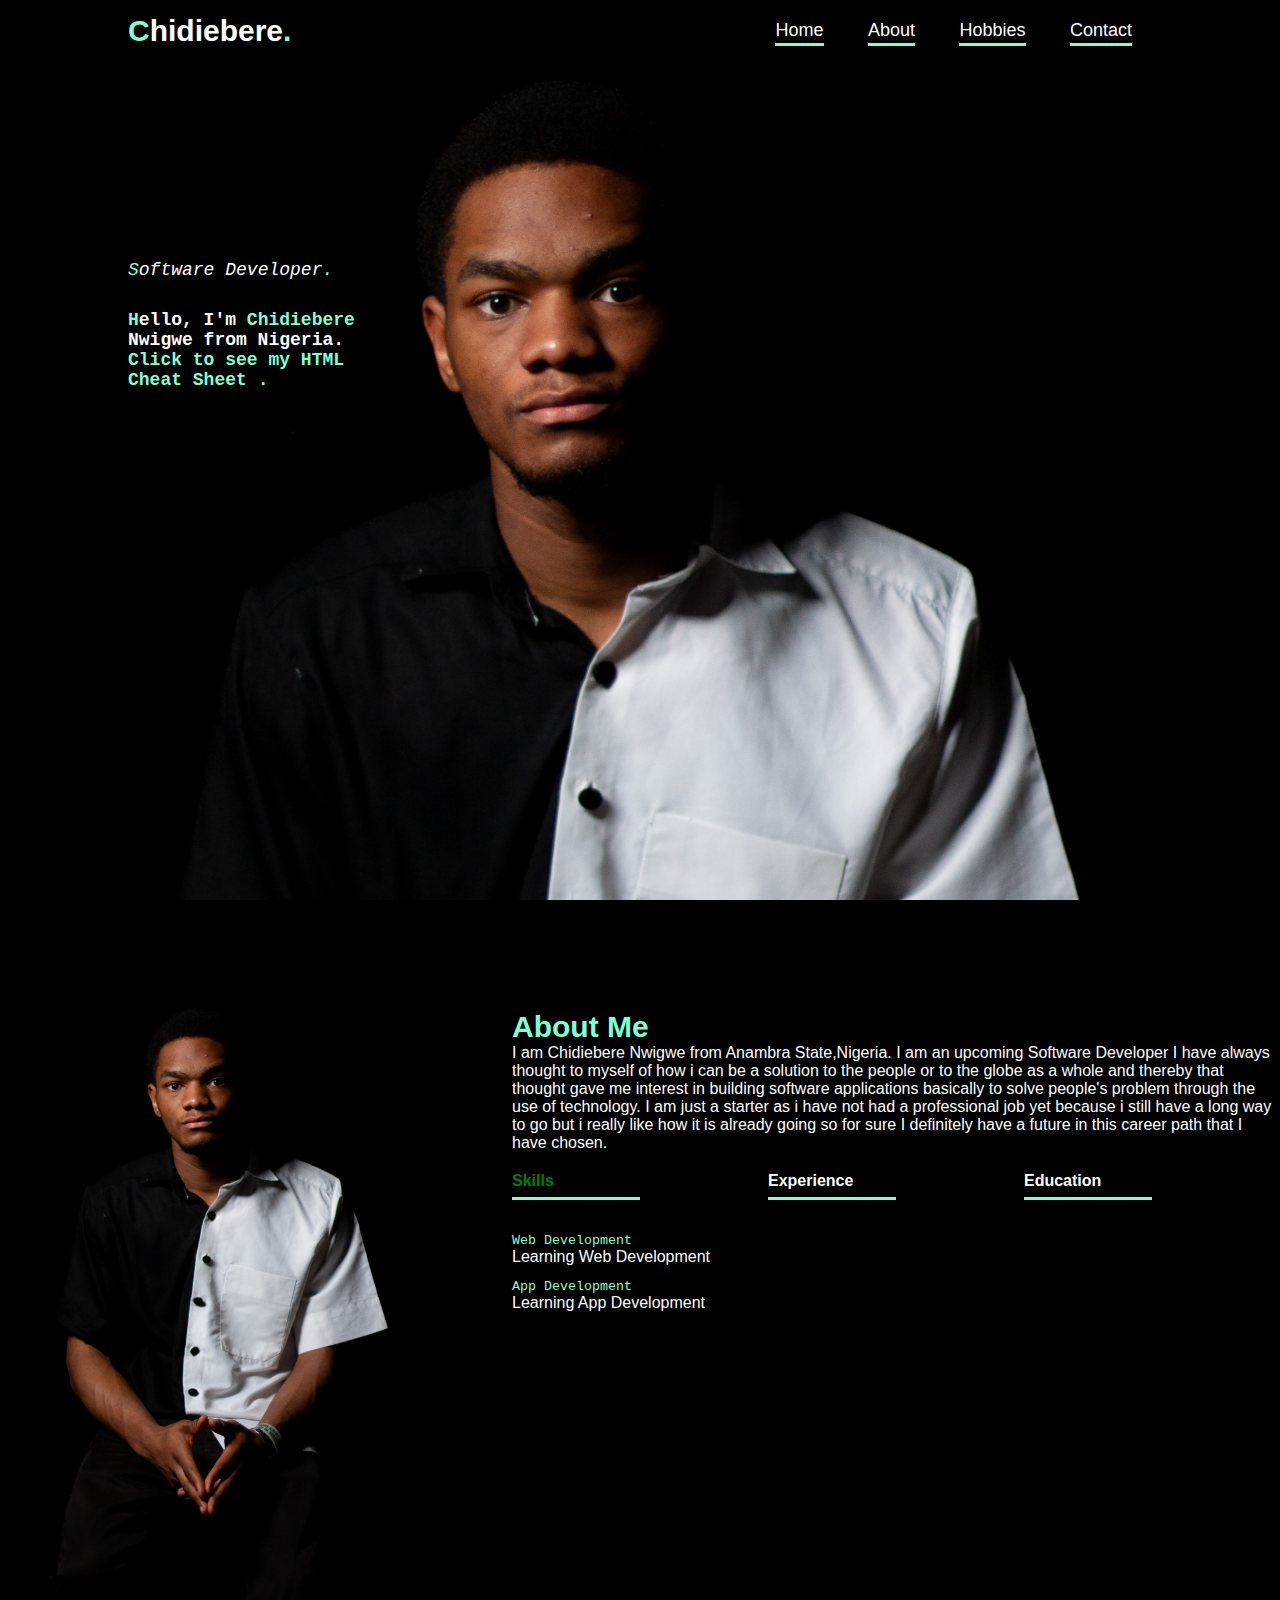
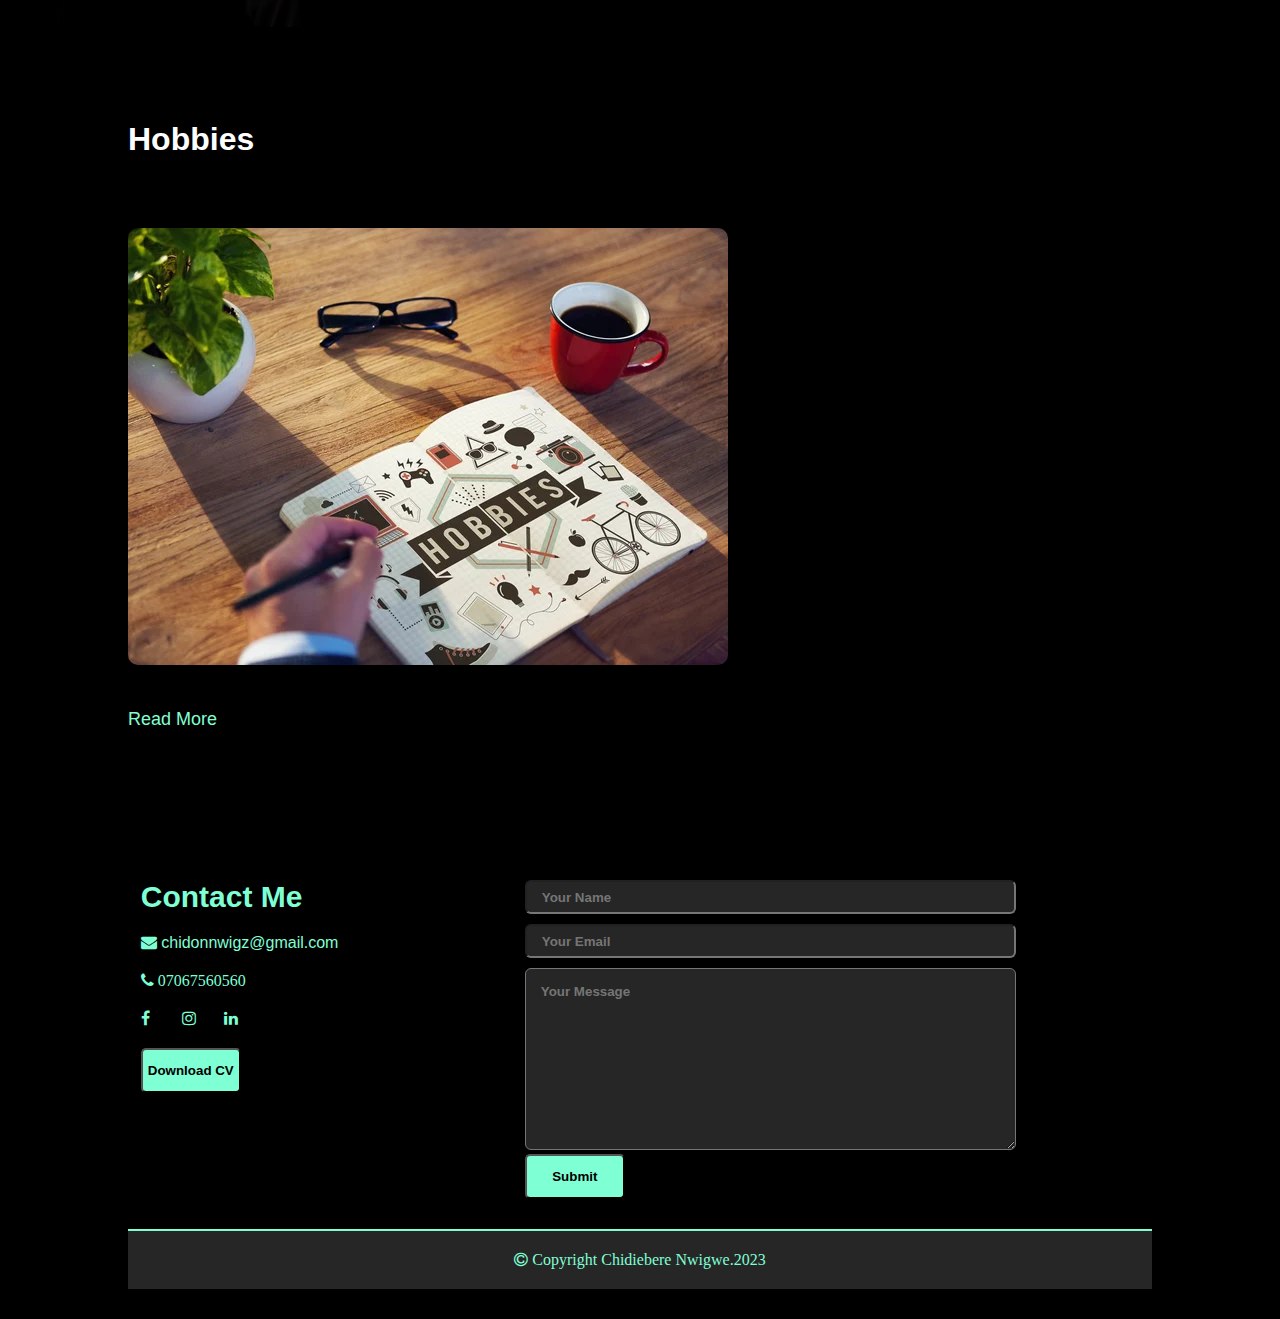
==== index.html @ 2ec75202 "first commit" ====
<!DOCTYPE html>
<html lang="en">
<head>
    <meta charset="UTF-8">
    <meta name="viewport" content="width=device-width, initial-scale=1.0">
    <title>Chidiebere Resume</title>
    <link rel="stylesheet" href="styles.css">
    <link rel="stylesheet" href="https://cdnjs.cloudflare.com/ajax/libs/font-awesome/4.7.0/css/font-awesome.min.css">
</head>
<body>
    <header id="header">
       
        <div class="nav">
            <nav>
                <h1>Chidiebere</h1>
                <ul>
                <li><a href="#header">Home</a></li>
               <li><a href="#about">About</a></li>
               <li><a href="#hobbies">Hobbies</a></li>
               <li class="navcon"><a href="#contact">Contact</a></li>
                </ul>
            </nav>
        </div>
       
    </header>
   <p>Software Developer</p>
   <h2 class="firsth2">Hello, I'm <span title="Chidiebere Nwigwe">Chidiebere</span> 
    <br>Nwigwe from Nigeria.
    <br>
    <a href="/Cheatsheet/cheatsheet.html" target="_blank">Click to see my HTML 
        <br> Cheat Sheet</a>
</h2>


   <!-- my about -->
    <div id="about">
        <aside class="container">
            <div class="row1">
                <figcaption class="column1"><img src="images/IMG_9032.jpg" alt="Chidi's Photo"></figcaption>
                    <div class="column2">
                        <h2>About Me</h2>
                        <p>I am Chidiebere Nwigwe from Anambra State,Nigeria. I am an upcoming Software Developer
                            I have always thought to myself of how i can be a solution to the people or to the globe as a whole and thereby 
                            that thought gave me  interest in building software applications basically to solve people's problem through the use of technology.
                            I am just a starter as i have not had a professional job yet because i still have a long way to go but i really like how it is already going
                            so for sure I definitely have a future in this career path that I have chosen.
                        </p>
                        <div class="titles">
                            <p class="tablinks active-link" onclick="opentab('skills')">Skills</p>
                            <p class="tablinks" id="exp" onclick="opentab('experience')">Experience</p>
                            <p class="tablinks" onclick="opentab('education')">Education</p>
                        </div>
                        <article class="contents active-tab" id="skills">
                            <ul><li><span>Web Development</span> <br>Learning Web Development</li>
                                <li><span>App Development</span> <br>Learning App Development</li> 
                            </ul>
                        </article>
                        <article class="contents" id="experience">
                            <p>
                                <ul>
                                <li><span>Software Development</span><br>Software Development Training at Bow Valley College</li>
                                </ul>
                            </p>
                        </article>
                        <article class="contents" id="education">
                            <p>
                                <ul>
                                <li><span>2023</span> <br>Diploma from Bow Valley College</li>
                                <li><span>2015</span> <br>Faith Academy</li>
                                </ul>
                            </p>
                        </article>

                    </div>
            </div>
        </aside>
    </div>    
    <!-- my hobbies / interest -->
        <div id="hobbies">
            <div class="container">
                <h1 class="hobbies">Hobbies</h1>
                <div class="section">
                    <div>
                        <img src="images/hobbies.jpg" alt="Hobbies Photo">
                        <p class="hobbiestext"><a href="Hobbies/hobbies.html" target="_blank">Read More</a></p>
    
                    
                    </div>
                    
                </div>
                
            </div>
        </div>


    <!-- my contact -->
<div id="contact">
    <div class="row">
        <div class="contactrow">

            <div class="contactcol1">
                <h2 class="sub-title">Contact Me</h2>
                <p class="fa fa-envelope" id="mail"><a href="mailto:chidonnwigz@gmail.com"> chidonnwigz@gmail.com</a></p>
                <br>
                <p class="fa fa-phone"> 07067560560</p>
                <div class="media">
                    <a href="https://www.facebook.com" class="fa fa-facebook"></a>
                    <a href="https://www.instagram.com"class="fa fa-instagram"></a>
                    <a href="https://www.linkedin.com/feed/" class="fa fa-linkedin"></a>

                </div>
                <br>
                <!-- put my cv to download -->
                <a href=""><button download>Download CV</button></a>
            </div>

            <div class="contactcol2">
                <form action="" name="submit-to-google-sheet" method="post">
                    <input type="text" name="Name" placeholder="Your Name" required>
            <br>
                    <input type="email" name="Email" placeholder="Your Email" required>
            <br>
            <textarea name="Message" id="message" cols="30" rows="10" required placeholder="Your Message"></textarea>
            <br>
        <button type="submit">Submit</button>
                   </form>
            <span id="msg"></span>
            </div>
    
        </div>
    </div>
    <footer>
        <p class="fa fa-copyright"> Copyright Chidiebere Nwigwe.2023</p>
    </footer>

</div>
        
<script>
    let tablinks = document.getElementsByClassName("tablinks");
    let tabcontents = document.getElementsByClassName("contents");
    function opentab(tab){
       for(tablink of tablinks){
        tablink.classList.remove("active-link");
       }
       for(tabcontent of tabcontents){
        tabcontent.classList.remove("active-tab");
       }
       event.currentTarget.classList.add("active-link");
       document.getElementById(tab).classList.add("active-tab");
    }
</script>
<!-- <form name="submit-to-google-sheet">
    <input name="email" type="email" placeholder="Email" required>
    <button type="submit">Send</button>
  </form> -->
  
  <script>
    const scriptURL = 'https://script.google.com/macros/s/AKfycby5w9B3XwmB-ghg7NdQzPQ11kIEjhH8Gw562VSJSC8L7ZJdIlDzi9EAPCOzg7J2jVlw/exec'
    const form = document.forms['submit-to-google-sheet']
  const msg = document.getElementById("msg")
    form.addEventListener('submit', e => {
      e.preventDefault()
      fetch(scriptURL, { method: 'POST', body: new FormData(form)})
        .then(response => {
            msg.innerHTML = "Messsage sent successfully"
            setTimeout(function(){
                msg.innerHTML = ""
            },5000)
            form.reset()
        })
        .catch(error => console.error('Error!', error.message))
    })
  </script>
</body>
</html>
---- styles.css ----
* {
  margin: 0;
  padding: 0;
  font-family: "Poppins", sans-serif;
  box-sizing: border-box;
}
html {
  scroll-behavior: smooth;
}
body {
  background-color: black;
}
header {
  width: 100%;
  height: 100vh;
  background-image: url(images/IMG_9032.jpg);
  background-size: cover;
}
.nav {
  padding: 10px 10%;
}
nav {
  display: flex;
  align-items: center;
  justify-content: space-between;
  flex-wrap: wrap;
}
nav ul li {
  display: inline-block;
  list-style: none;
  margin: 10px 20px;
}
nav ul li a {
  text-decoration: none;
  color: white;
  font-size: 18px;
  position: relative;
}
nav h1 {
  color: white;
  font-size: 30px;
  width: 140px;
}
nav h1::first-letter {
  color: aquamarine;
}
nav h1::after {
  color: aquamarine;
  content: ".";
}
nav ul li a::after {
  content: "";
  text-decoration: underline;
  height: 3px;
  background: aquamarine;
  position: absolute;
  left: 0;
  width: 100%;
  bottom: -6px;
  transition: 0.5s;
}
nav ul li a:hover::after {
  width: 0;
  top: -6px;
}
nav ul li a:hover {
  color: green;
}
header + p {
  position: absolute;
  color: white;
  top: 250px;
  font-style: italic;
  font-size: large;
  padding: 10px 10%;
  font-family: "Courier New", Courier, monospace;
}
header + p::first-letter {
  color: aquamarine;
}
header + p::after {
  color: aquamarine;
  content: ".";
}
.firsth2 {
  position: absolute;
  color: white;
  top: 300px;
  font-family: "Courier New", Courier, monospace;
  font-size: large;
  padding: 10px 10%;
}
.firsth2::first-letter {
  color: aquamarine;
}
.firsth2::after {
  color: aquamarine;
  content: ".";
}
h2 a {
  font-family: "Courier New", Courier, monospace;
  text-decoration: none;
  color: aquamarine;
}
h2 a:hover {
  text-decoration: underline;
  color: green;
}
span {
  color: aquamarine;
  font-family: "Courier New", Courier, monospace;
}

/* my about */
#about {
  padding: 80px 0;
  background-color: #000000;
}

.row1 {
  display: flex;
  justify-content: space-between;
  flex-wrap: wrap;
}
.column1 {
  flex-basis: 35%;
}
.column1 img {
  width: 100%;
  border-radius: 15px;
}
.column2 {
  flex-basis: 60%;
  color: white;
}
.column2 h2,
.sub-title {
  font-size: 30px;
  font-weight: 600;
  margin-top: 30px;
  color: aquamarine;
}
.titles {
  display: flex;
  justify-content: space-around;
  margin: 20px 0 40px 0;
}
.tablinks {
  flex-basis: 65%;
  /* margin-right: 75px; */
  font-size: medium;
  font-weight: bolder;
  cursor: pointer;
  position: relative;
}
.tablinks::after {
  content: "";
  text-decoration: underline;
  height: 3px;
  background: aquamarine;
  position: absolute;
  left: 0;
  width: 50%;
  bottom: -10px;
  transition: 0.5s;
}
.tablinks:hover::after {
  width: 0;
  top: -6px;
}

.tablinks:hover {
  color: aquamarine;
}
.tablinks.active-link {
  color: green;
}
.contents ul li {
  list-style: none;
  margin: 10px 0;
}
.contents ul li span {
  font-size: smaller;
}
.contents {
  display: none;
}
.contents.active-tab {
  display: block;
}

/* my hobbies */
#hobbies {
  margin-bottom: 100px;
}
.hobbies {
  color: white;
  padding: 10px 10%;
}
.section {
  /* display: grid;
    grid-template-columns: repeat(auto-fit,minmax(250px, 1fr));
    grid-gap: 40px; */
  margin-top: 50px;
  flex-direction: column;
  flex-wrap: wrap;
}
.section div {
  border-right: 10px;
  transition: background 0.5s, transform 0.5s;
}
.section div:hover {
  /* background: aquamarine; */
  /* padding: 40px; */
  /* background: aquamarine; */
  transform: translateY(-20px);
}
.section div img {
  margin: 10px 10%;
  border-radius: 10px;
}

.hobbiestext a {
  text-decoration: none;
  color: aquamarine;
  font-size: 18px;
  padding: 10px 10%;
  margin-top: 20px;
  display: inline-block;
}

.hobbiestext a:hover {
  color: green;
}

/* my contact */
#contact {
  /* background-color: #000000;
    margin-top: 0; */
  color: white;
  padding: 10px 10%;
}
.contactrow {
  display: flex;
  flex-direction: row;
  flex-wrap: wrap;
  justify-content: space-around;
}
.contactcol1 {
  flex-basis: 35%;
}
.contactcol2 {
  margin: 10px 0;
  flex-basis: 60%;
}
.contactcol1 p {
  margin-top: 20px;
}
.media {
  margin-top: 20px;
}
.media a {
  /* padding: 10px 10%; */
  margin-right: 30px;
  height: 20px;
  width: 2%;
  color: aquamarine;
  text-decoration: none;
}
.media a:hover {
  text-decoration: underline;
  color: green;
}
div h2 + p a,
.contactcol1 p {
  text-decoration: none;
  color: aquamarine;
}
div h2 + p a:hover,
.contactcol1 p:hover {
  color: green;
  text-decoration: underline;
}
button {
  color: black;
  background-color: aquamarine;
  font-weight: bolder;
  width: 100px;
  text-align: center;
  padding: 20px auto;
  height: 5vh;
  border-radius: 5px;
}
button:hover {
  background-color: green;
  color: white;
  cursor: pointer;
}
input[type="text"] {
  width: 80%;
  margin-top: 20px;
  height: 3vh;
  background: #262626;
  padding: 15px;
  color: white;
  font-weight: bolder;
  border-radius: 6px;
  font-family: Verdana, Geneva, Tahoma, sans-serif;
}
input[type="email"] {
  margin-top: 10px;
  width: 80%;
  height: 3vh;
  background: #262626;
  padding: 15px;
  color: white;
  font-weight: bolder;
  border-radius: 6px;
  font-family: Verdana, Geneva, Tahoma, sans-serif;
}
textarea {
  width: 80%;
  margin-top: 10px;
  background: #262626;
  padding: 15px;
  color: white;
  font-weight: bolder;
  border-radius: 6px;
  font-family: Verdana, Geneva, Tahoma, sans-serif;
}
footer {
  border-top: 2px solid aquamarine;
  text-align: center;
  margin-top: 20px;
  padding-top: 20px;
  padding-bottom: 20px;
  margin-bottom: 20px;
  color: aquamarine;
  font-weight: bolder;
  background-color: #262626;
}
footer p {
  font-family: Verdana, Geneva, Tahoma, sans-serif;
}
/* css for small screen */
@media only screen and (max-width: 600px) {
  header {
    background-position: center;
  }
  nav ul li a {
    font-size: smaller;
    display: inline block;
  }
  nav h1 {
    text-align: center;
    margin-left: 70px;
  }
  nav {
    display: inline-flex;
    flex-direction: row;
    margin-right: 5vw;
  }
  .navcon {
    position: absolute;
  }
  header + p,
  .firsth2 {
    left: 70px;
  }
  .column2 {
    padding-right: 10px;
  }
  img {
    margin-top: 100px;
    height: 70vw;
    object-fit: contain;
  }
  .column2 p {
    font-size: 14px;
    /* align-items: center; */
  }
  #exp {
    padding-right: 15px;
  }
  .sub-title + p {
    display: inline-flex;
    justify-content: space-around;
    padding-right: 10px;
  }
  .contactrow {
    font-size: small;
  }
  button[type="submit"] {
    margin-top: 10px;
  }
  footer {
    margin-bottom: 10px;
    font-size: small;
  }

  .contents li {
    font-size: 14px;
  }
  .contactcol1,
  .contactcol2 {
    flex-basis: 100%;
  }
  .section div img {
    width: 300px;
    margin: 10px 10%;
    border-radius: px;
  }

  /* .column1, .column2{
        flex-basis: 100%;
    } */
}
/* .contents.act.hover{
    display: block;
} */
/* figcaption{
    flex-basis: 35%;
    height: 45vh;
} */
/* #about{
    padding-left: 20px;
    padding-right: 20px;
    color: aquamarine;
 font-style: italic;
 height: vh;
 width: ;
}
aside div p, aside div h2, aside div ul li{
    font-family: 'Courier New', Courier, monospace;
} */
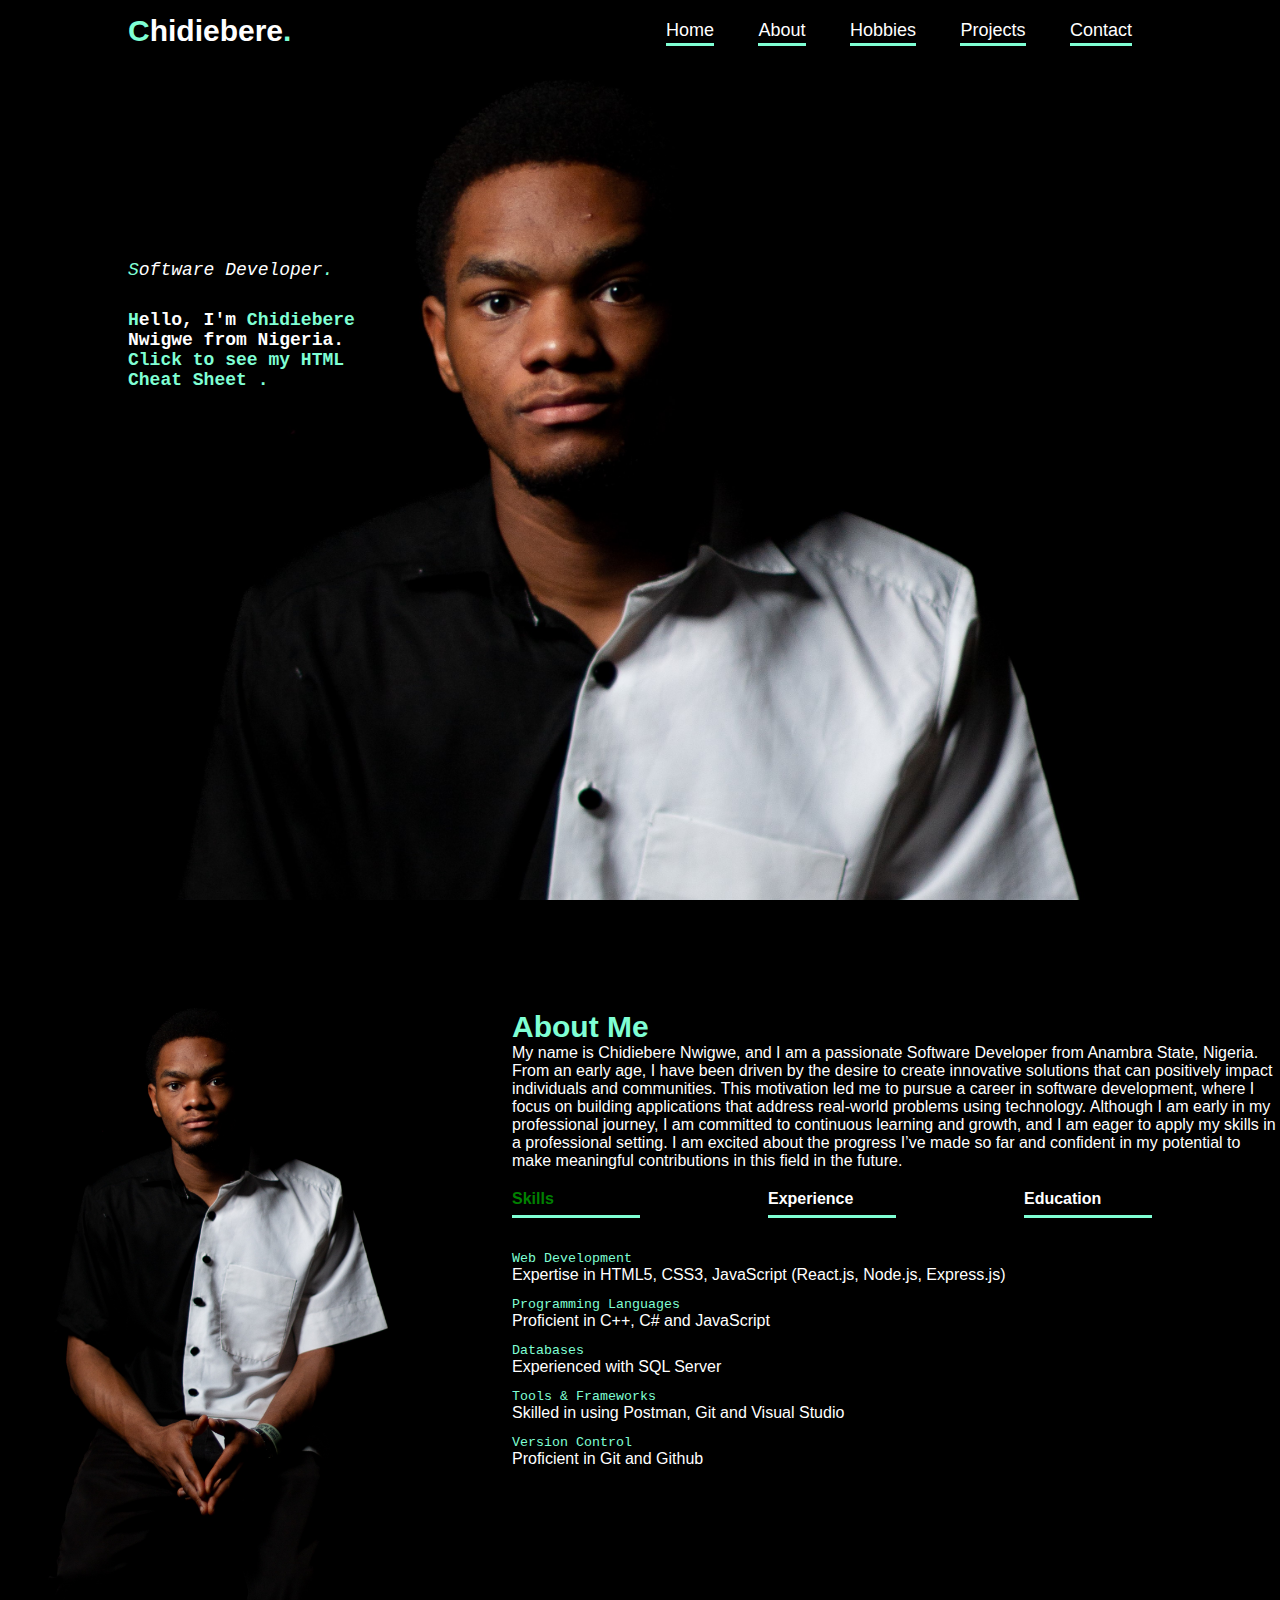
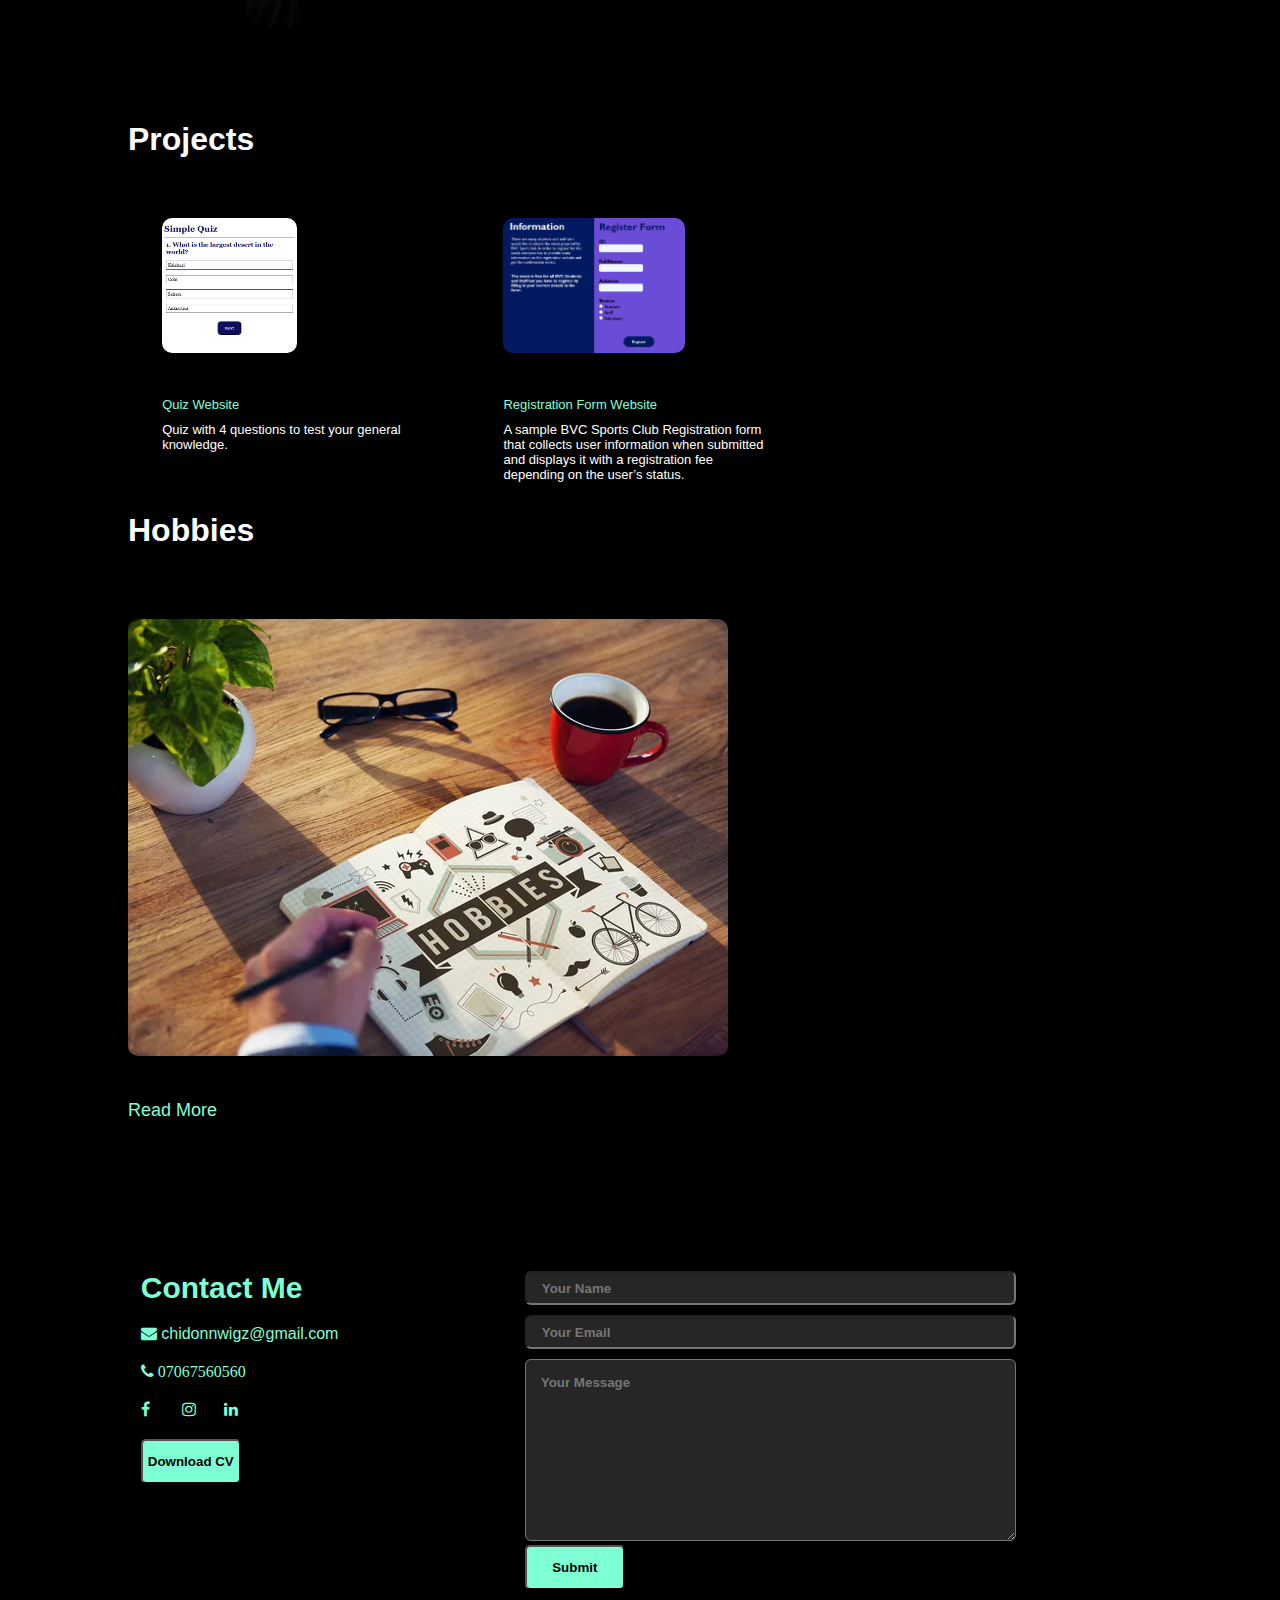
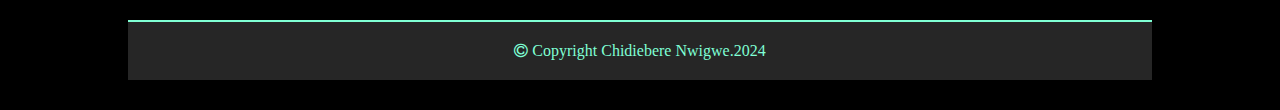
==== commit 04c4b7bf: "Updated my Projects Section" ====
--- a/index.html
+++ b/index.html
@@ -17,6 +17,7 @@
                 <li><a href="#header">Home</a></li>
                <li><a href="#about">About</a></li>
                <li><a href="#hobbies">Hobbies</a></li>
+               <li><a href="#projects">Projects</a></li>
                <li class="navcon"><a href="#contact">Contact</a></li>
                 </ul>
             </nav>
@@ -27,7 +28,7 @@
    <h2 class="firsth2">Hello, I'm <span title="Chidiebere Nwigwe">Chidiebere</span> 
     <br>Nwigwe from Nigeria.
     <br>
-    <a href="/Cheatsheet/cheatsheet.html" target="_blank">Click to see my HTML 
+    <a href="cheatsheet.html" target="_self">Click to see my HTML 
         <br> Cheat Sheet</a>
 </h2>
 
@@ -39,11 +40,13 @@
                 <figcaption class="column1"><img src="images/IMG_9032.jpg" alt="Chidi's Photo"></figcaption>
                     <div class="column2">
                         <h2>About Me</h2>
-                        <p>I am Chidiebere Nwigwe from Anambra State,Nigeria. I am an upcoming Software Developer
-                            I have always thought to myself of how i can be a solution to the people or to the globe as a whole and thereby 
-                            that thought gave me  interest in building software applications basically to solve people's problem through the use of technology.
-                            I am just a starter as i have not had a professional job yet because i still have a long way to go but i really like how it is already going
-                            so for sure I definitely have a future in this career path that I have chosen.
+                        <p>My name is Chidiebere Nwigwe, and I am a passionate Software Developer from Anambra State, Nigeria. 
+                            From an early age, I have been driven by the desire to create innovative solutions that can positively impact 
+                            individuals and communities. This motivation led me to pursue a career in software development, 
+                            where I focus on building applications that address real-world problems using technology. 
+                            Although I am early in my professional journey, I am committed to continuous learning and growth, 
+                            and I am eager to apply my skills in a professional setting. I am excited about the progress 
+                            I’ve made so far and confident in my potential to make meaningful contributions in this field in the future.
                         </p>
                         <div class="titles">
                             <p class="tablinks active-link" onclick="opentab('skills')">Skills</p>
@@ -51,8 +54,14 @@
                             <p class="tablinks" onclick="opentab('education')">Education</p>
                         </div>
                         <article class="contents active-tab" id="skills">
-                            <ul><li><span>Web Development</span> <br>Learning Web Development</li>
-                                <li><span>App Development</span> <br>Learning App Development</li> 
+                            <ul><li><span>Web Development</span> <br>Expertise in HTML5, CSS3, JavaScript (React.js, Node.js, Express.js)</li>
+                                <!-- <li><span>App Development</span> <br>Learning App Development</li>  -->
+                                 <li><span>Programming Languages</span> <br>Proficient in C++, C# and JavaScript</li>
+                                 <li><span>Databases</span> <br>Experienced with SQL Server</li>
+                                 <li><span>Tools & Frameworks</span> <br>Skilled in using Postman, Git and Visual Studio</li>
+                                 <li><span>Version Control</span> <br>Proficient in Git and Github</li>
+
+
                             </ul>
                         </article>
                         <article class="contents" id="experience">
@@ -65,8 +74,8 @@
                         <article class="contents" id="education">
                             <p>
                                 <ul>
-                                <li><span>2023</span> <br>Diploma from Bow Valley College</li>
-                                <li><span>2015</span> <br>Faith Academy</li>
+                                <li><span>2025</span> <br>Software Development Diploma from Bow Valley College</li>
+                                <!-- <li><span>2015</span> <br>Faith Academy</li> -->
                                 </ul>
                             </p>
                         </article>
@@ -75,14 +84,39 @@
             </div>
         </aside>
     </div>    
+
+    <!-- my projects -->
+     <div id="projects">
+        <div class="container">
+            <h1 class="projects">Projects</h1>
+            <div class="section">
+                <div class="div">
+                    <div>
+                        <img src="images/image.png" alt="Project Photo">
+                        <p><a href="https://chidiebere-nwigwe.github.io/QuizAppJS/" target="_self">Quiz Website</a></p>
+                        <p>Quiz with 4 questions to test your general knowledge.</p>
+                    </div>
+
+                    <div>
+                        <img src="images/image2.png" alt="Project Photo">
+                        <p><a href="https://chidiebere-nwigwe.github.io/RegistrationWebsite/" target="_self">Registration Form Website</a></p>
+                        <p>A sample BVC Sports Club Registration form that collects user information when submitted and displays it with a registration fee depending on the user’s status. </p>
+                    </div>
+                    
+                </div>
+            </div>
+        </div>
+     </div>
+
     <!-- my hobbies / interest -->
         <div id="hobbies">
             <div class="container">
                 <h1 class="hobbies">Hobbies</h1>
                 <div class="section">
                     <div>
+
                         <img src="images/hobbies.jpg" alt="Hobbies Photo">
-                        <p class="hobbiestext"><a href="Hobbies/hobbies.html" target="_blank">Read More</a></p>
+                        <p class="hobbiestext"><a href="hobbies.html" target="_self">Read More</a></p>
     
                     
                     </div>
@@ -106,12 +140,12 @@
                 <div class="media">
                     <a href="https://www.facebook.com" class="fa fa-facebook"></a>
                     <a href="https://www.instagram.com"class="fa fa-instagram"></a>
-                    <a href="https://www.linkedin.com/feed/" class="fa fa-linkedin"></a>
+                    <a href="https://www.linkedin.com/in/nwigwe-chidiebere/" class="fa fa-linkedin"></a>
 
                 </div>
                 <br>
                 <!-- put my cv to download -->
-                <a href=""><button download>Download CV</button></a>
+                <a href="MyResume1.docx" download><button >Download CV</button></a>
             </div>
 
             <div class="contactcol2">
@@ -130,7 +164,7 @@
         </div>
     </div>
     <footer>
-        <p class="fa fa-copyright"> Copyright Chidiebere Nwigwe.2023</p>
+        <p class="fa fa-copyright"> Copyright Chidiebere Nwigwe.2024</p>
     </footer>
 
 </div>
--- a/styles.css
+++ b/styles.css
@@ -189,6 +189,39 @@
   display: block;
 }
 
+/* my projects */
+.projects{
+  color: white;
+
+}
+#projects .container {
+  color: white;
+  padding: 10px 10%;
+}
+#projects .container .section p{
+  margin: 10px 10%;
+} 
+#projects .section .div{
+  display: grid;
+  grid-template-columns: repeat(3, 1fr);
+}
+#projects .section .div a{
+  text-decoration: none;
+  color: aquamarine;
+  margin-top: 20px;
+  display: inline-block;
+}
+#projects .section .div a:hover {
+  color: green;
+}
+#projects .section div img {
+  height: 15vh;
+  margin: 10px 10%;
+  border-radius: 10px;
+}
+#projects .section .div div p{
+  font-size: small;
+}
 /* my hobbies */
 #hobbies {
   margin-bottom: 100px;
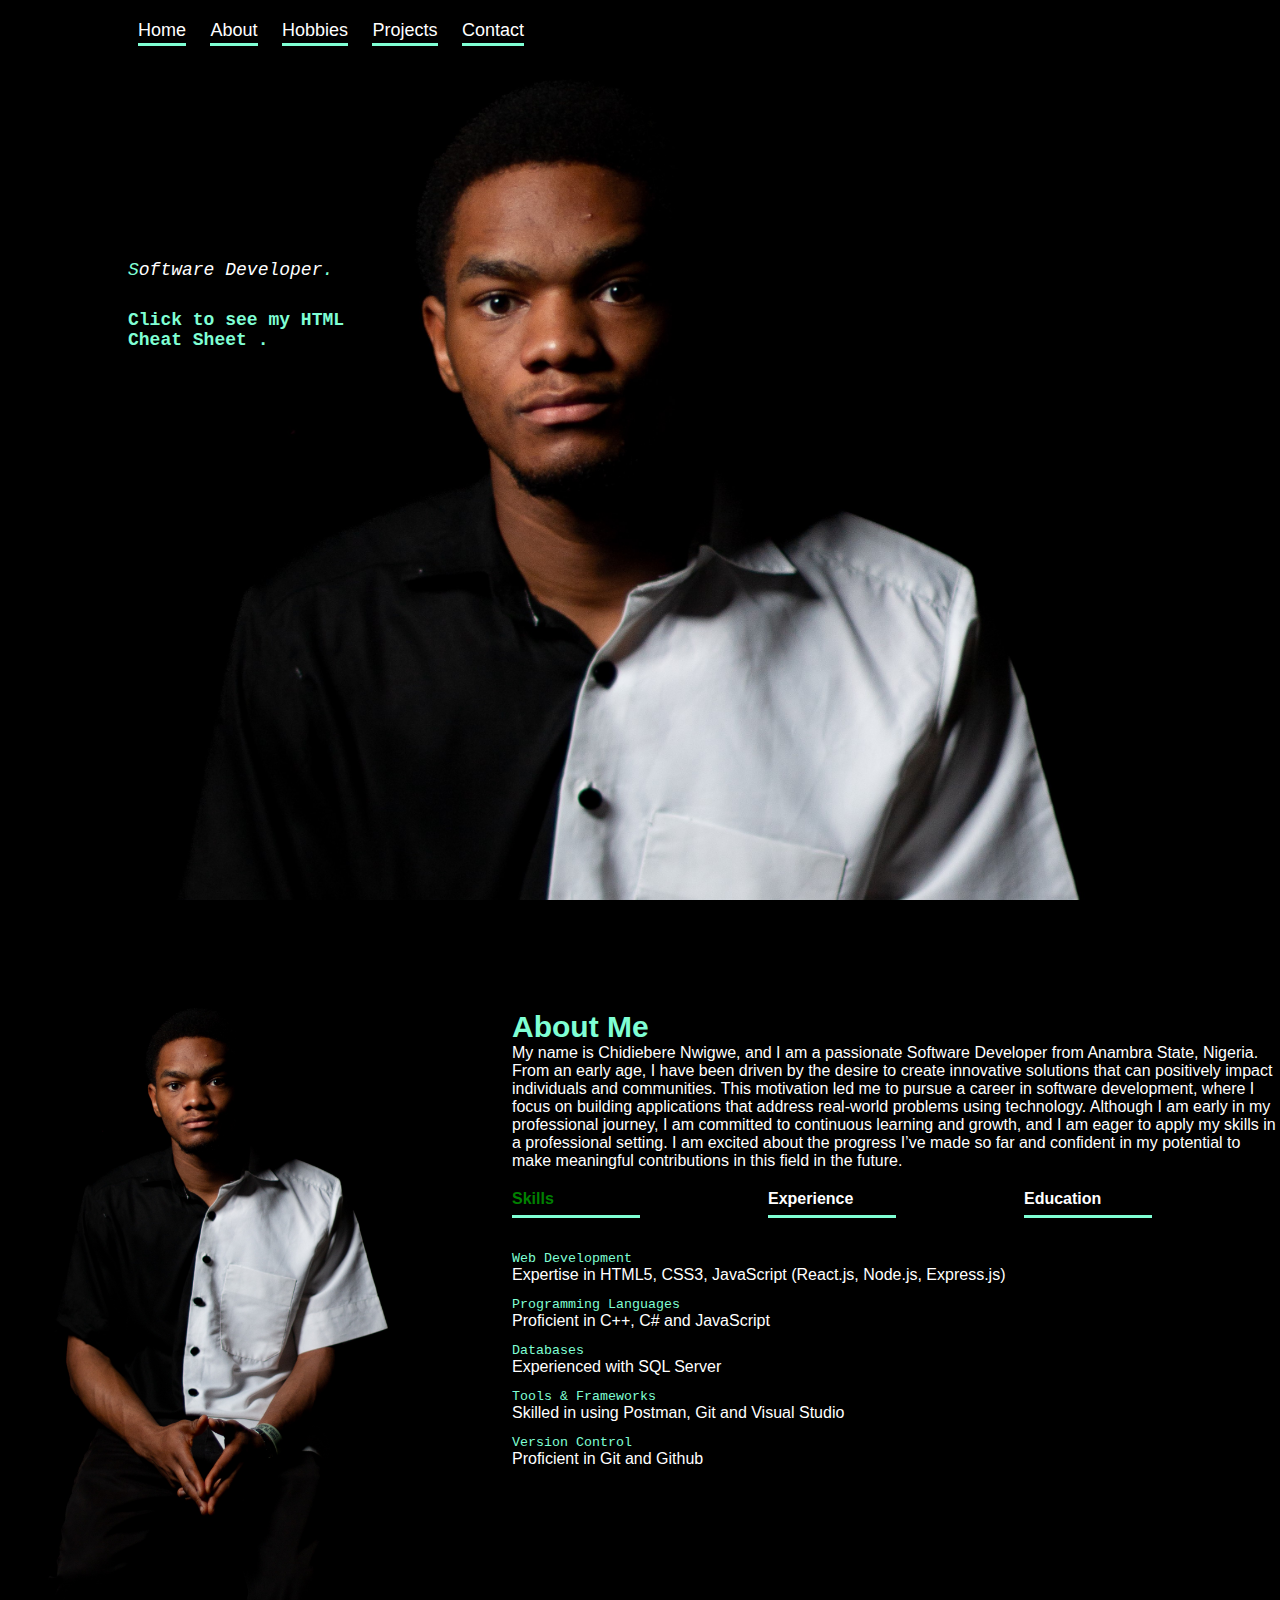
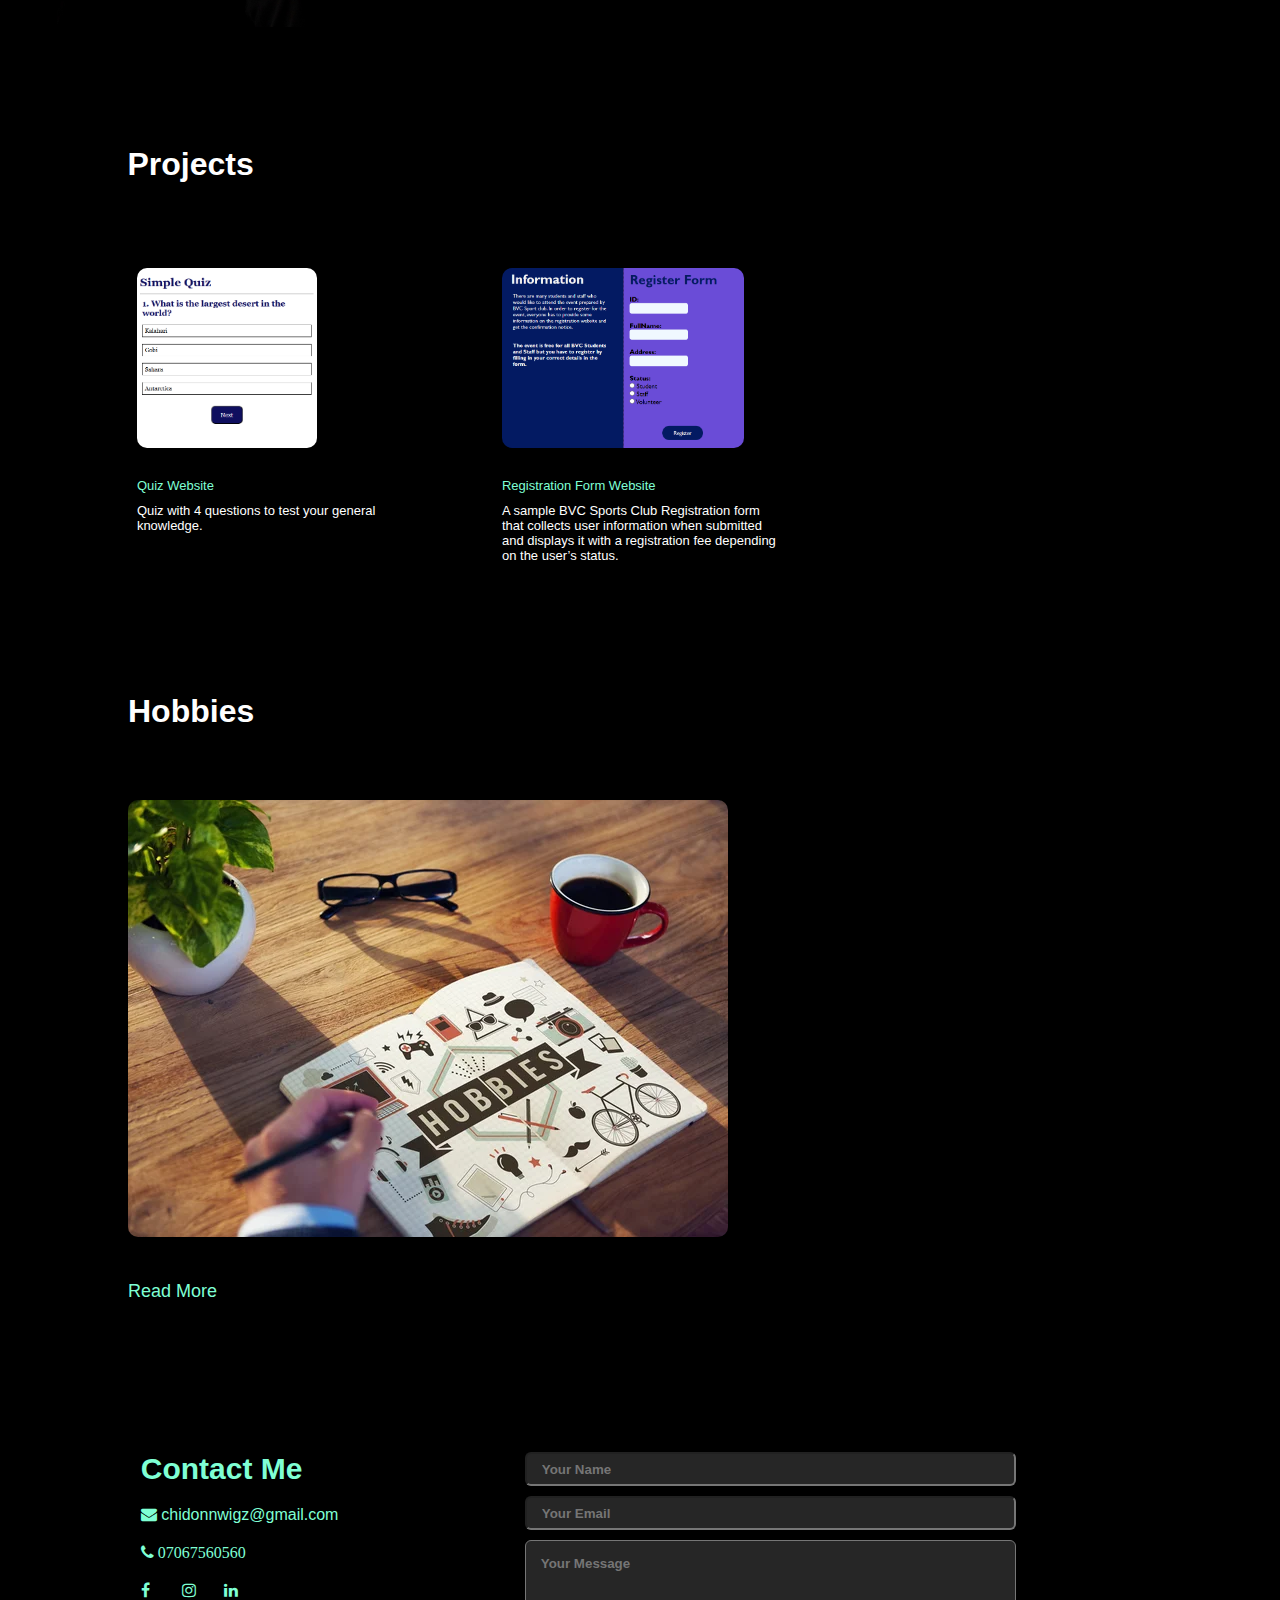
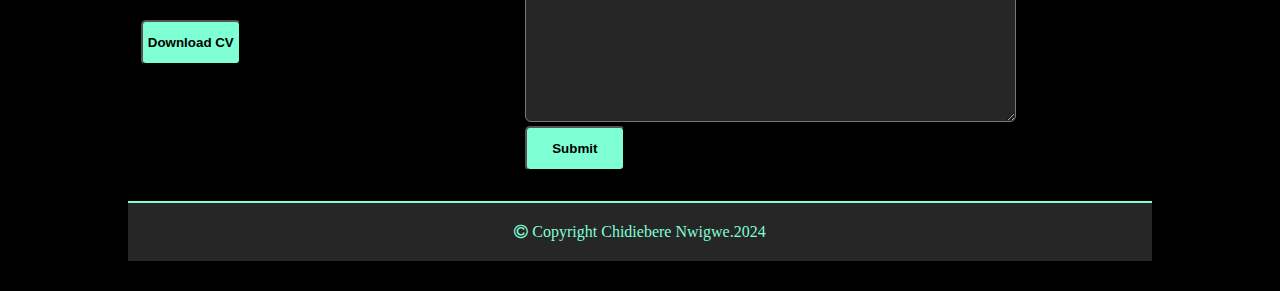
==== commit 3ce4a5f1: "Updated CSS to male website responsive" ====
--- a/index.html
+++ b/index.html
@@ -12,22 +12,23 @@
        
         <div class="nav">
             <nav>
-                <h1>Chidiebere</h1>
+                <!-- <h1>Chidiebere</h1> -->
                 <ul>
-                <li><a href="#header">Home</a></li>
-               <li><a href="#about">About</a></li>
-               <li><a href="#hobbies">Hobbies</a></li>
-               <li><a href="#projects">Projects</a></li>
-               <li class="navcon"><a href="#contact">Contact</a></li>
+                    <li><a href="#header">Home</a></li>
+                    <li><a href="#about">About</a></li>
+                    <li><a href="#hobbies">Hobbies</a></li>
+                    <li><a href="#projects">Projects</a></li>
+                    <li class="navcon"><a href="#contact">Contact</a></li>
                 </ul>
             </nav>
         </div>
        
     </header>
    <p>Software Developer</p>
-   <h2 class="firsth2">Hello, I'm <span title="Chidiebere Nwigwe">Chidiebere</span> 
+   <h2 class="firsth2">
+    <!-- Hello, I'm <span title="Chidiebere Nwigwe">Chidiebere</span> 
     <br>Nwigwe from Nigeria.
-    <br>
+    <br> -->
     <a href="cheatsheet.html" target="_self">Click to see my HTML 
         <br> Cheat Sheet</a>
 </h2>
@@ -149,7 +150,7 @@
             </div>
 
             <div class="contactcol2">
-                <form action="" name="submit-to-google-sheet" method="post">
+                <form action="https://script.google.com/macros/s/AKfycbyfa1zdzv75s-2doG4UtqHOzrJ0Gu_SP9bGpzIG_A-K7I6ULfOfIEgc3LwSGZRgJcQSQA/exec" name="submit-to-google-sheet" method="post">
                     <input type="text" name="Name" placeholder="Your Name" required>
             <br>
                     <input type="email" name="Email" placeholder="Your Email" required>
@@ -189,7 +190,7 @@
   </form> -->
   
   <script>
-    const scriptURL = 'https://script.google.com/macros/s/AKfycby5w9B3XwmB-ghg7NdQzPQ11kIEjhH8Gw562VSJSC8L7ZJdIlDzi9EAPCOzg7J2jVlw/exec'
+    const scriptURL = 'https://script.google.com/macros/s/AKfycbyfa1zdzv75s-2doG4UtqHOzrJ0Gu_SP9bGpzIG_A-K7I6ULfOfIEgc3LwSGZRgJcQSQA/exec'
     const form = document.forms['submit-to-google-sheet']
   const msg = document.getElementById("msg")
     form.addEventListener('submit', e => {
@@ -199,7 +200,7 @@
             msg.innerHTML = "Messsage sent successfully"
             setTimeout(function(){
                 msg.innerHTML = ""
-            },5000)
+            },2000)
             form.reset()
         })
         .catch(error => console.error('Error!', error.message))
--- a/styles.css
+++ b/styles.css
@@ -28,7 +28,7 @@
 nav ul li {
   display: inline-block;
   list-style: none;
-  margin: 10px 20px;
+  margin: 10px 10px;
 }
 nav ul li a {
   text-decoration: none;
@@ -36,7 +36,7 @@
   font-size: 18px;
   position: relative;
 }
-nav h1 {
+/* nav h1 {
   color: white;
   font-size: 30px;
   width: 140px;
@@ -47,7 +47,7 @@
 nav h1::after {
   color: aquamarine;
   content: ".";
-}
+} */
 nav ul li a::after {
   content: "";
   text-decoration: underline;
@@ -190,21 +190,66 @@
 }
 
 /* my projects */
-.projects{
-  color: white;
-
+.projects {
+  color: white;
+}
+#projects{
+  margin-bottom: 100px;
+}
+#projects .container h1{
+  padding: 25px ;
 }
 #projects .container {
   color: white;
-  padding: 10px 10%;
-}
-#projects .container .section p{
+  padding: 10px 8%;
+  
+}
+
+#projects .container .section p {
   margin: 10px 10%;
-} 
-#projects .section .div{
+}
+
+#projects .section .div {
   display: grid;
   grid-template-columns: repeat(3, 1fr);
-}
+  gap: 20px; 
+}
+#projects .section div img {
+  height: 20vh;
+  width: auto;
+  display: block;
+  margin: 0 auto; 
+}
+
+/* Responsive adjustments for smaller screens */
+@media (max-width: 768px) {
+  #projects .section .div {
+      grid-template-columns: 0.8fr; 
+  }
+
+  #projects .section div img {
+      height: 20vh; 
+      width: 100vw; 
+      max-width: 150px; 
+      margin: 0 0 10px 0; 
+      float: left; 
+  }
+
+  #projects .section div p {
+      margin: 0 0 0 10px; 
+  }
+}
+@media (max-width: 1024px){
+  #projects .section div img {
+    height: 20vh; 
+    width: 100vw; 
+    max-width: 150px; 
+    margin: 0 0 10px 0; 
+    float: left; 
+    object-fit: cover;
+}
+}
+
 #projects .section .div a{
   text-decoration: none;
   color: aquamarine;
@@ -215,7 +260,7 @@
   color: green;
 }
 #projects .section div img {
-  height: 15vh;
+  /* height: 15vh; */
   margin: 10px 10%;
   border-radius: 10px;
 }
@@ -223,7 +268,7 @@
   font-size: small;
 }
 /* my hobbies */
-#hobbies {
+#hobbies { 
   margin-bottom: 100px;
 }
 .hobbies {
@@ -231,9 +276,6 @@
   padding: 10px 10%;
 }
 .section {
-  /* display: grid;
-    grid-template-columns: repeat(auto-fit,minmax(250px, 1fr));
-    grid-gap: 40px; */
   margin-top: 50px;
   flex-direction: column;
   flex-wrap: wrap;
@@ -243,9 +285,6 @@
   transition: background 0.5s, transform 0.5s;
 }
 .section div:hover {
-  /* background: aquamarine; */
-  /* padding: 40px; */
-  /* background: aquamarine; */
   transform: translateY(-20px);
 }
 .section div img {
@@ -268,8 +307,6 @@
 
 /* my contact */
 #contact {
-  /* background-color: #000000;
-    margin-top: 0; */
   color: white;
   padding: 10px 10%;
 }
@@ -293,7 +330,6 @@
   margin-top: 20px;
 }
 .media a {
-  /* padding: 10px 10%; */
   margin-right: 30px;
   height: 20px;
   width: 2%;
@@ -380,26 +416,30 @@
   header {
     background-position: center;
   }
+  #header .nav{
+    padding: 10px 5%;
+  }
   nav ul li a {
-    font-size: smaller;
-    display: inline block;
-  }
+    font-size: small;
+  }
+  
   nav h1 {
     text-align: center;
-    margin-left: 70px;
+    padding: 10px 5%;
   }
   nav {
-    display: inline-flex;
+    display: flex;
     flex-direction: row;
-    margin-right: 5vw;
+    /* margin-right: 5vw; */
   }
   .navcon {
     position: absolute;
-  }
+  } 
   header + p,
   .firsth2 {
-    left: 70px;
-  }
+    padding: 10px 10%;
+  }
+
   .column2 {
     padding-right: 10px;
   }
@@ -410,7 +450,6 @@
   }
   .column2 p {
     font-size: 14px;
-    /* align-items: center; */
   }
   #exp {
     padding-right: 15px;
@@ -443,26 +482,5 @@
     margin: 10px 10%;
     border-radius: px;
   }
-
-  /* .column1, .column2{
-        flex-basis: 100%;
-    } */
-}
-/* .contents.act.hover{
-    display: block;
-} */
-/* figcaption{
-    flex-basis: 35%;
-    height: 45vh;
-} */
-/* #about{
-    padding-left: 20px;
-    padding-right: 20px;
-    color: aquamarine;
- font-style: italic;
- height: vh;
- width: ;
-}
-aside div p, aside div h2, aside div ul li{
-    font-family: 'Courier New', Courier, monospace;
-} */
+}
+
